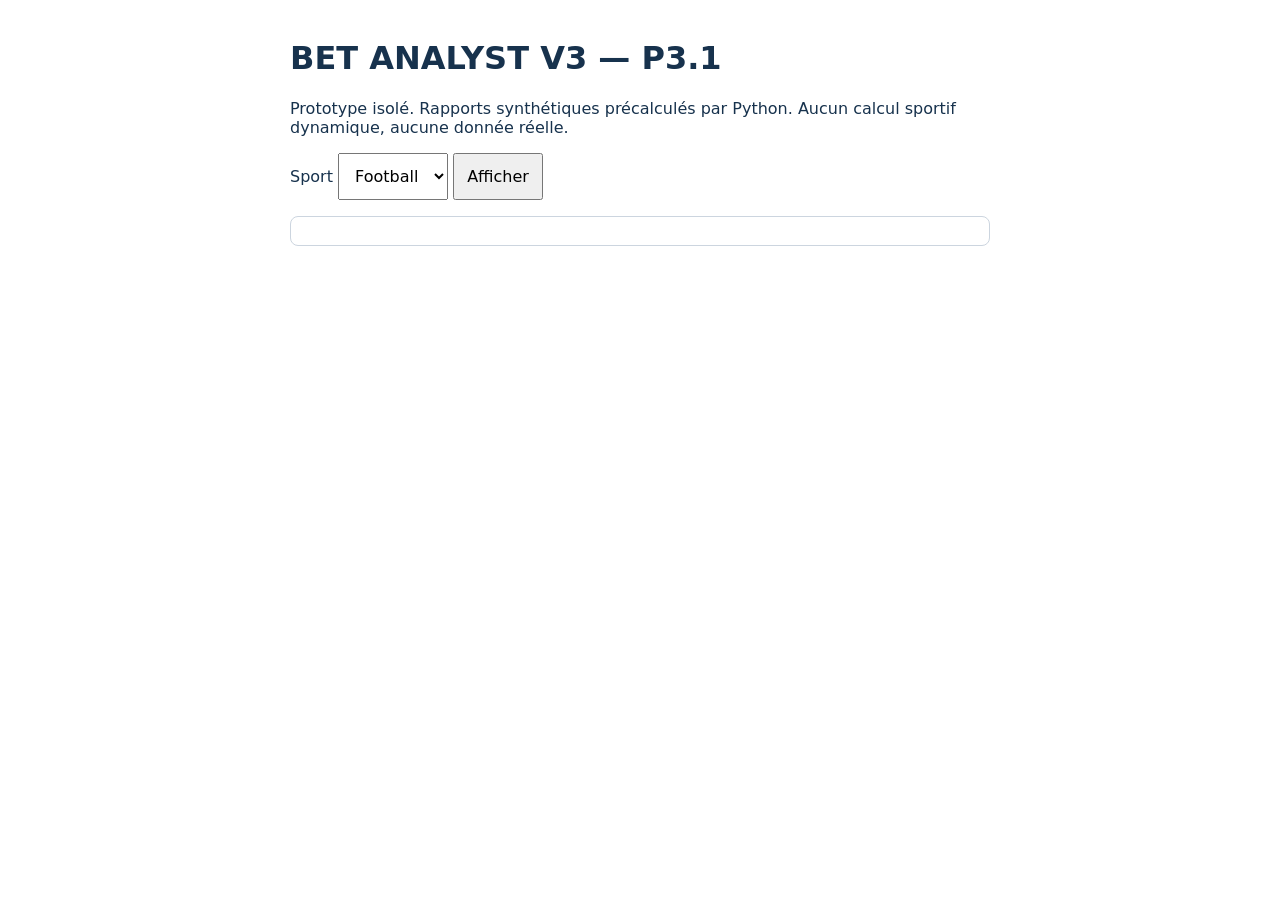
==== index.html @ c8adbf64 "Publish validated P31 synthetic preview from 529fde6" ====
<!doctype html><html lang="fr"><meta charset="utf-8"><meta name="viewport" content="width=device-width,initial-scale=1"><title>BET ANALYST P3.1</title><style>body{font:16px system-ui;max-width:700px;margin:auto;padding:18px;color:#17324d}button,select{font:inherit;padding:12px}pre{white-space:pre-wrap;overflow-wrap:anywhere}section{border:1px solid #ccd5df;padding:14px;border-radius:8px}</style><h1>BET ANALYST V3 — P3.1</h1><p>Prototype isolé. Rapports synthétiques précalculés par Python. Aucun calcul sportif dynamique, aucune donnée réelle.</p><label for="sport">Sport</label> <select id="sport"><option value="football">Football</option><option value="nba">NBA</option><option value="tennis">Tennis</option></select> <button id="load">Afficher</button><p id="status" role="status"></p><section id="c4-output"></section><input id="c4-file" type="file" hidden disabled><script src="c4-reader.js"></script><script src="viewer.js"></script></html>
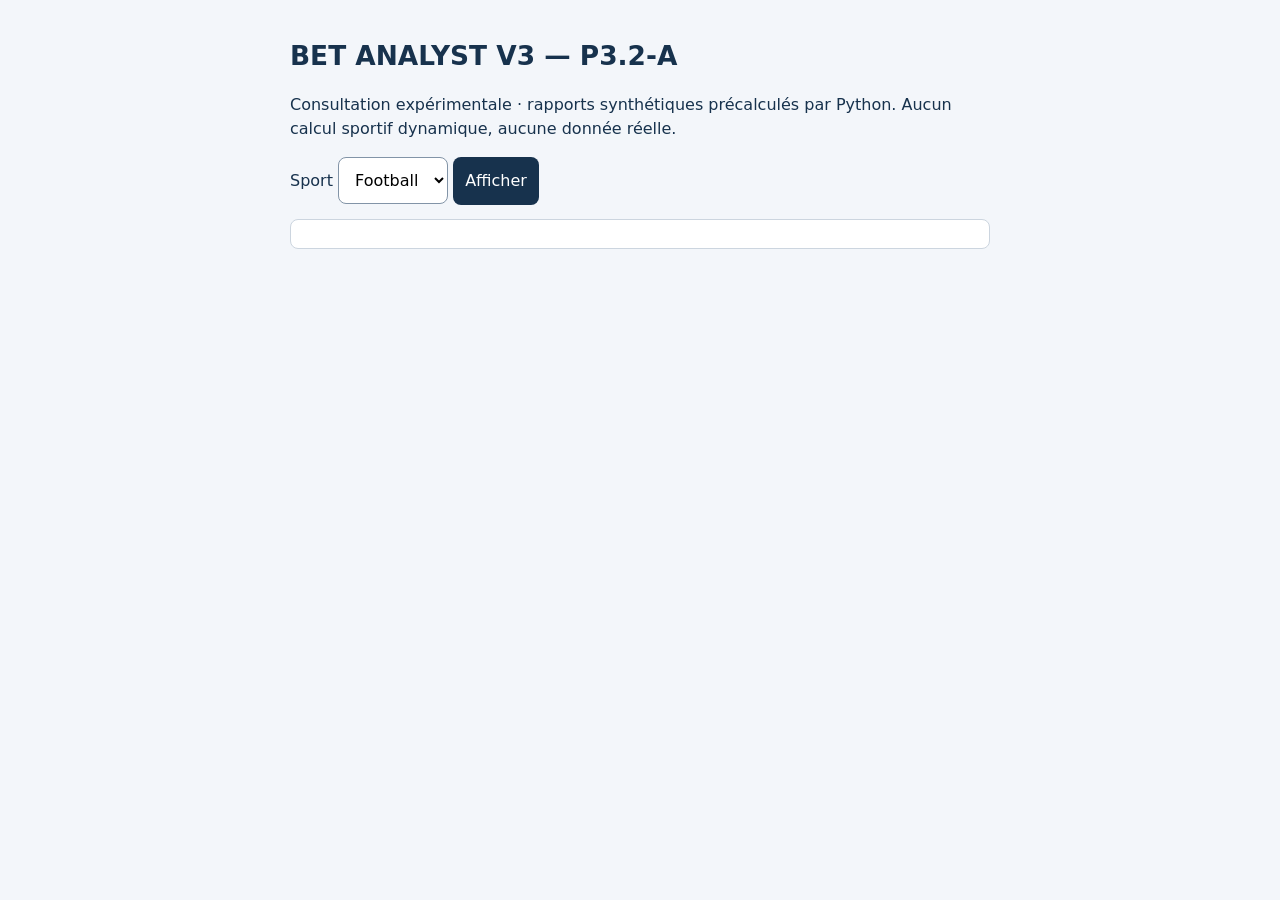
==== commit e2beab73: "P32-A French mobile report presentation preserving original JSON and validation locks" ====
--- a/index.html
+++ b/index.html
@@ -1 +1 @@
-<!doctype html><html lang="fr"><meta charset="utf-8"><meta name="viewport" content="width=device-width,initial-scale=1"><title>BET ANALYST P3.1</title><style>body{font:16px system-ui;max-width:700px;margin:auto;padding:18px;color:#17324d}button,select{font:inherit;padding:12px}pre{white-space:pre-wrap;overflow-wrap:anywhere}section{border:1px solid #ccd5df;padding:14px;border-radius:8px}</style><h1>BET ANALYST V3 — P3.1</h1><p>Prototype isolé. Rapports synthétiques précalculés par Python. Aucun calcul sportif dynamique, aucune donnée réelle.</p><label for="sport">Sport</label> <select id="sport"><option value="football">Football</option><option value="nba">NBA</option><option value="tennis">Tennis</option></select> <button id="load">Afficher</button><p id="status" role="status"></p><section id="c4-output"></section><input id="c4-file" type="file" hidden disabled><script src="c4-reader.js"></script><script src="viewer.js"></script></html>+<!doctype html><html lang="fr"><meta charset="utf-8"><meta name="viewport" content="width=device-width,initial-scale=1"><title>BET ANALYST P3.2-A</title><style>body{font:16px system-ui;max-width:700px;margin:auto;padding:18px;color:#17324d}button,select{font:inherit;padding:12px}pre{white-space:pre-wrap;overflow-wrap:anywhere}section{border:1px solid #ccd5df;padding:14px;border-radius:8px}body{background:#f3f6fa;line-height:1.5}h1{font-size:1.65rem}button{background:#17324d;color:white;border:0;border-radius:8px}select{border:1px solid #8294a7;border-radius:8px;background:white}section{background:white}details{margin:16px 0}summary{font-weight:700;cursor:pointer;padding:12px 0}article{border-top:1px solid #ccd5df;padding:12px 0}h4{margin:12px 0}h5{font-size:1rem;margin:12px 0 4px}dl{margin:6px 0;padding-left:10px;border-left:2px solid #dce5ee}dt{font-weight:600;overflow-wrap:anywhere}dd{margin:0 0 8px;overflow-wrap:anywhere}pre{font-size:12px}#status{font-size:14px}button:disabled{opacity:.6}</style><h1>BET ANALYST V3 — P3.2-A</h1><p>Consultation expérimentale · rapports synthétiques précalculés par Python. Aucun calcul sportif dynamique, aucune donnée réelle.</p><label for="sport">Sport</label> <select id="sport"><option value="football">Football</option><option value="nba">NBA</option><option value="tennis">Tennis</option></select> <button id="load">Afficher</button><p id="status" role="status"></p><section id="c4-output"></section><input id="c4-file" type="file" hidden disabled><script src="c4-reader.js"></script><script src="viewer.js"></script></html>
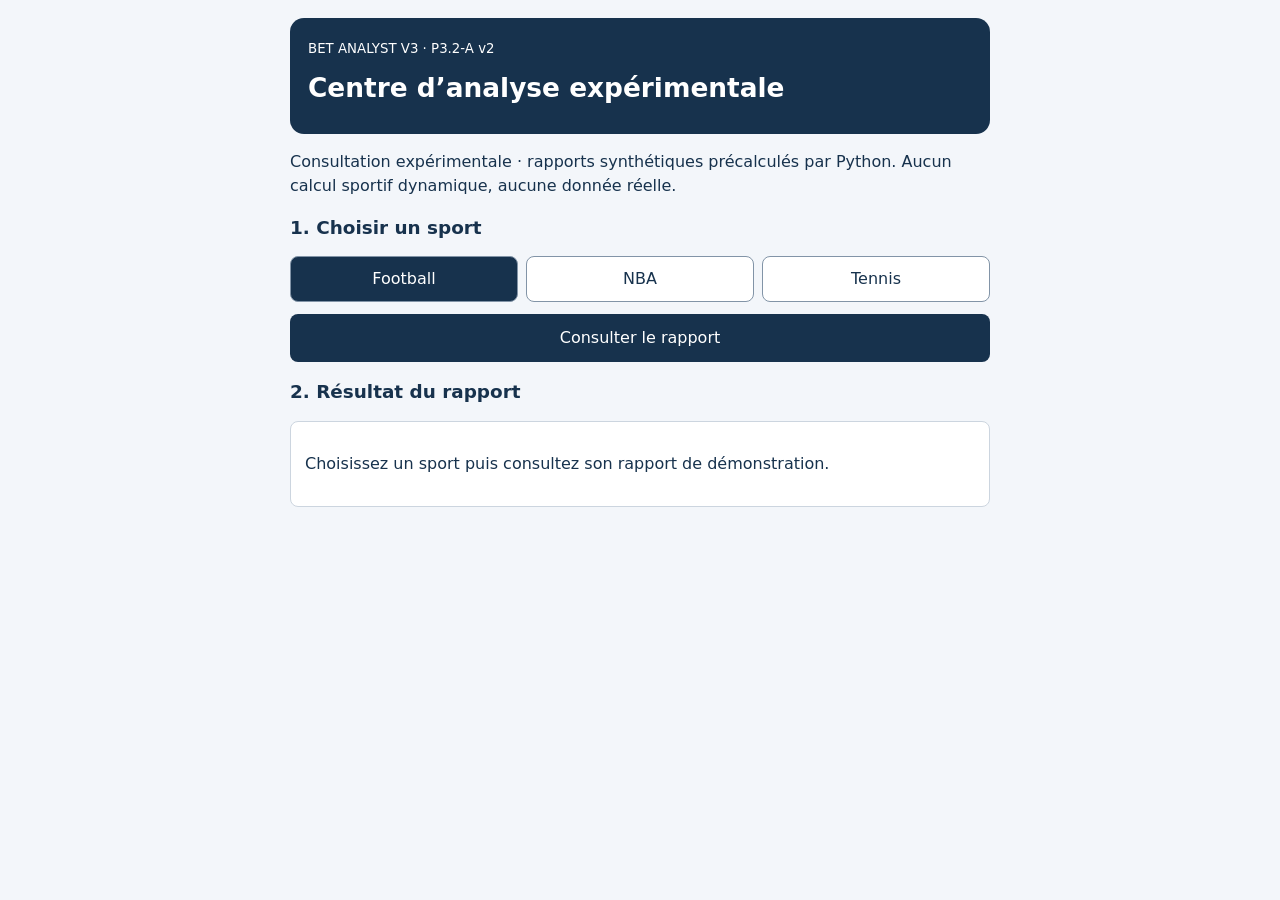
==== commit 85e347ff: "P32-A v2 mobile sport navigation and explicit synthetic report summary" ====
--- a/index.html
+++ b/index.html
@@ -1 +1 @@
-<!doctype html><html lang="fr"><meta charset="utf-8"><meta name="viewport" content="width=device-width,initial-scale=1"><title>BET ANALYST P3.2-A</title><style>body{font:16px system-ui;max-width:700px;margin:auto;padding:18px;color:#17324d}button,select{font:inherit;padding:12px}pre{white-space:pre-wrap;overflow-wrap:anywhere}section{border:1px solid #ccd5df;padding:14px;border-radius:8px}body{background:#f3f6fa;line-height:1.5}h1{font-size:1.65rem}button{background:#17324d;color:white;border:0;border-radius:8px}select{border:1px solid #8294a7;border-radius:8px;background:white}section{background:white}details{margin:16px 0}summary{font-weight:700;cursor:pointer;padding:12px 0}article{border-top:1px solid #ccd5df;padding:12px 0}h4{margin:12px 0}h5{font-size:1rem;margin:12px 0 4px}dl{margin:6px 0;padding-left:10px;border-left:2px solid #dce5ee}dt{font-weight:600;overflow-wrap:anywhere}dd{margin:0 0 8px;overflow-wrap:anywhere}pre{font-size:12px}#status{font-size:14px}button:disabled{opacity:.6}</style><h1>BET ANALYST V3 — P3.2-A</h1><p>Consultation expérimentale · rapports synthétiques précalculés par Python. Aucun calcul sportif dynamique, aucune donnée réelle.</p><label for="sport">Sport</label> <select id="sport"><option value="football">Football</option><option value="nba">NBA</option><option value="tennis">Tennis</option></select> <button id="load">Afficher</button><p id="status" role="status"></p><section id="c4-output"></section><input id="c4-file" type="file" hidden disabled><script src="c4-reader.js"></script><script src="viewer.js"></script></html>+<!doctype html><html lang="fr"><meta charset="utf-8"><meta name="viewport" content="width=device-width,initial-scale=1"><title>BET ANALYST P3.2-A v2</title><style>body{font:16px system-ui;max-width:700px;margin:auto;padding:18px;color:#17324d}button,select{font:inherit;padding:12px}pre{white-space:pre-wrap;overflow-wrap:anywhere}section{border:1px solid #ccd5df;padding:14px;border-radius:8px}body{background:#f3f6fa;line-height:1.5}h1{font-size:1.65rem}button{background:#17324d;color:white;border:0;border-radius:8px}select{border:1px solid #8294a7;border-radius:8px;background:white}section{background:white}details{margin:16px 0}summary{font-weight:700;cursor:pointer;padding:12px 0}article{border-top:1px solid #ccd5df;padding:12px 0}h4{margin:12px 0}h5{font-size:1rem;margin:12px 0 4px}dl{margin:6px 0;padding-left:10px;border-left:2px solid #dce5ee}dt{font-weight:600;overflow-wrap:anywhere}dd{margin:0 0 8px;overflow-wrap:anywhere}pre{font-size:12px}#status{font-size:14px}button:disabled{opacity:.6}header{background:#17324d;color:white;padding:18px;border-radius:14px}header h1{margin:8px 0}h2{font-size:1.15rem}nav{display:grid;grid-template-columns:repeat(3,minmax(0,1fr));gap:8px;margin-bottom:12px}nav button{background:white;color:#17324d;border:1px solid #8294a7;padding:10px 4px}nav button[aria-pressed=true]{background:#17324d;color:white}#load{width:100%}#c4-output>h3{margin-top:0}#c4-output>details{border-top:1px solid #ccd5df}article{background:#f7f9fc;padding:12px;border-radius:8px;margin:8px 0}</style><header><small>BET ANALYST V3 · P3.2-A v2</small><h1>Centre d’analyse expérimentale</h1></header><p>Consultation expérimentale · rapports synthétiques précalculés par Python. Aucun calcul sportif dynamique, aucune donnée réelle.</p><h2>1. Choisir un sport</h2><nav aria-label="Disciplines"><button type="button" data-sport="football" aria-pressed="true">Football</button><button type="button" data-sport="nba" aria-pressed="false">NBA</button><button type="button" data-sport="tennis" aria-pressed="false">Tennis</button></nav><label for="sport" hidden>Sport</label> <select id="sport" hidden><option value="football">Football</option><option value="nba">NBA</option><option value="tennis">Tennis</option></select> <button id="load">Consulter le rapport</button><p id="status" role="status"></p><h2>2. Résultat du rapport</h2><section id="c4-output"><p>Choisissez un sport puis consultez son rapport de démonstration.</p></section><input id="c4-file" type="file" hidden disabled><script src="c4-reader.js"></script><script src="viewer.js"></script></html>
